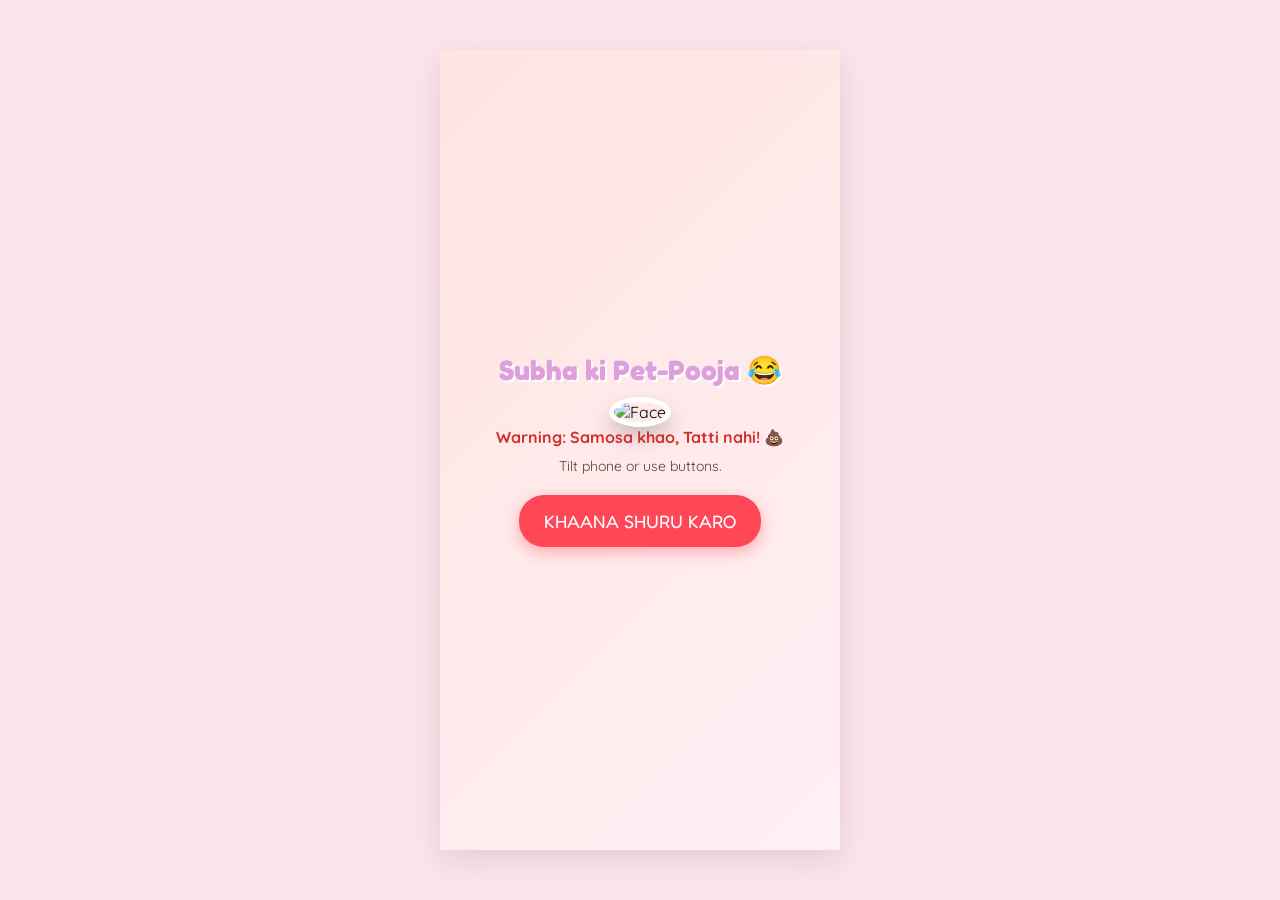
==== subha/index.html @ 6852ad38 "Create index.html" ====
<!DOCTYPE html>
<html lang="en">
<head>
    <meta charset="UTF-8">
    <meta name="viewport" content="width=device-width, initial-scale=1.0, maximum-scale=1.0, user-scalable=no">
    <title>Catch Subha's Snacks! 😂</title>
    
    <style>
        @import url('https://fonts.googleapis.com/css2?family=Fredoka+One&family=Quicksand:wght@600&display=swap');

        :root {
            --bg-peach: #ffe4e1; 
            --accent-pink: #ffb6c1; 
            --accent-purple: #dda0dd; 
            --text-color: #5c4033;
        }

        * { box-sizing: border-box; margin: 0; padding: 0; user-select: none; }

        body {
            background-color: #fce4ec; font-family: 'Quicksand', sans-serif;
            display: flex; justify-content: center; align-items: center;
            height: 100vh; overflow: hidden; touch-action: none;
        }

        #game-container {
            width: 100%; max-width: 400px; height: 100vh; max-height: 800px;
            background: linear-gradient(135deg, var(--bg-peach), #fff0f5);
            position: relative; box-shadow: 0 10px 30px rgba(0,0,0,0.1); overflow: hidden;
        }

        .screen {
            width: 100%; height: 100%; position: absolute; top: 0; left: 0;
            display: flex; flex-direction: column; justify-content: center;
            align-items: center; text-align: center; padding: 20px;
        }

        .hidden { display: none !important; }

        h1 {
            font-family: 'Fredoka One', cursive; color: var(--accent-purple);
            font-size: 28px; margin-bottom: 10px; text-shadow: 2px 2px #fff;
        }

        .mascot-img {
            width: 120px; height: 120px; border-radius: 50%; object-fit: cover;
            border: 5px solid white; box-shadow: 0 10px 20px rgba(0,0,0,0.2);
            animation: bounce 2s infinite ease-in-out;
        }

        button {
            background-color: #ff4757; color: #fff; border: none;
            padding: 15px 25px; font-size: 18px; font-family: 'Fredoka One', cursive;
            border-radius: 25px; box-shadow: 0 5px 15px rgba(255, 71, 87, 0.4); cursor: pointer;
        }
        button:active { transform: scale(0.95); }

        #ui-bar {
            position: absolute; top: 0; width: 100%; padding: 15px 20px;
            display: flex; justify-content: space-between; font-family: 'Fredoka One', cursive;
            font-size: 20px; color: var(--text-color); z-index: 10;
        }

        #funny-message, #gross-message {
            position: absolute; top: 60px; background: rgba(255, 255, 255, 0.9);
            padding: 10px 20px; border-radius: 15px; font-weight: bold;
            color: #ff4757; animation: popIn 0.3s ease-out; z-index: 5;
            border: 2px solid #ff4757;
        }

        /* Poop Message Styling - Brown */
        #gross-message { background: #8d6e63; color: #fff; border-color: #5d4037; font-size: 22px; top: 120px; }

        #play-area { position: absolute; top: 0; left: 0; width: 100%; height: calc(100% - 80px); }

        #character {
            position: absolute; bottom: 20px; left: 50%;
            transform: translateX(-50%);
            width: 70px; height: 70px; 
            border-radius: 50%; object-fit: cover;
            border: 3px solid var(--accent-purple);
            box-shadow: 0 5px 15px rgba(0,0,0,0.3);
            transition: left 0.1s ease-out, width 0.3s, filter 0.2s, transform 0.1s;
            z-index: 10;
        }

        .eating { border-color: #4CAF50 !important; filter: brightness(1.2); }
        /* Disgust makes face look sick/brownish */
        .disgust { filter: sepia(80%) hue-rotate(30deg) saturate(200%) brightness(0.8) !important; transform: translateX(-50%) scale(0.8) !important; border-color: #5d4037 !important; }

        .falling-item { position: absolute; font-size: 40px; z-index: 5; }
        .floating-score { position: absolute; font-weight: bold; font-size: 24px; animation: floatUp 1s ease-out forwards; z-index: 20; text-shadow: 1px 1px 0 #fff; }
        #controls { position: absolute; bottom: 10px; width: 100%; display: flex; justify-content: space-around; padding: 0 20px; z-index: 15; }
        .control-btn { width: 70px; height: 70px; border-radius: 50%; font-size: 30px; background: rgba(255, 255, 255, 0.7); border: 2px solid #ffb6c1; display: flex; justify-content: center; align-items: center; }

        @keyframes bounce { 0%, 100% { transform: translateY(0); } 50% { transform: translateY(-15px); } }
        @keyframes popIn { 0% { transform: scale(0.5); opacity: 0; } 100% { transform: scale(1); opacity: 1; } }
        @keyframes floatUp { 0% { opacity: 1; transform: translateY(0) scale(1); } 100% { opacity: 0; transform: translateY(-50px) scale(1.5); } }
    </style>
</head>
<body>

    <div id="game-container">
        <!-- Start Screen -->
        <div id="start-screen" class="screen">
            <h1>Subha ki Pet-Pooja 😂</h1>
            <div class="mascot">
                <img src="subha.png" alt="Face" class="mascot-img">
            </div>
            <p style="margin-bottom:10px; color:#d32f2f; font-weight:bold;">Warning: Samosa khao, Tatti nahi! 💩</p>
            <p style="margin-bottom:20px; color:#5c4033; font-size:14px;">Tilt phone or use buttons.</p>
            <button id="start-btn">KHAANA SHURU KARO</button>
        </div>

        <!-- Game Screen -->
        <div id="game-screen" class="screen hidden">
            <div id="ui-bar">
                <div id="score-display">Score: 0</div>
                <div id="timer-display">Time: 60s</div>
            </div>
            
            <div id="funny-message" class="hidden">Khana mat girana bhukkad!</div>
            <div id="gross-message" class="hidden">Chhi chhi! Tatti kha li! 🤮💩</div>

            <div id="play-area">
                <!-- Custom Face Character -->
                <img id="character" src="subha.png" alt="Subha">
            </div>

            <div id="controls">
                <button id="btn-left" class="control-btn">⬅️</button>
                <button id="btn-right" class="control-btn">➡️</button>
            </div>
        </div>

        <!-- End Screen -->
        <div id="end-screen" class="screen hidden">
            <h1 id="end-title">Time Up!</h1>
            <div class="mascot" id="end-mascot">
                <img src="subha.png" alt="Face" class="mascot-img end-mascot-img" id="result-face">
            </div>
            <h2 id="final-score-text">Score: 0</h2>
            <h3 id="rank-title">Rank</h3>
            <p id="personalized-msg" style="margin-top: 10px; font-weight: bold; color: #d32f2f; padding: 0 15px;"></p>
            <button id="restart-btn" style="margin-top: 20px;">Ek Aur Baar Khayegi? 🔁</button>
        </div>
    </div>

    <script>
        const startScreen = document.getElementById('start-screen');
        const gameScreen = document.getElementById('game-screen');
        const endScreen = document.getElementById('end-screen');
        const startBtn = document.getElementById('start-btn');
        const restartBtn = document.getElementById('restart-btn');
        const character = document.getElementById('character');
        const resultFace = document.getElementById('result-face');
        const playArea = document.getElementById('play-area');
        const scoreDisplay = document.getElementById('score-display');
        const timerDisplay = document.getElementById('timer-display');
        const funnyMessage = document.getElementById('funny-message');
        const grossMessage = document.getElementById('gross-message');

        let score = 0, timeLeft = 60, charWidth = 70;
        let gameInterval, spawnerInterval, msgInterval, animationFrameId;
        let isPlaying = false;
        let charX = 50; 
        let items = [];
        let moveDirection = 0; 
        let tiltGamma = 0; 

        const CHAR_SPEED = 6;
        const snacks = [
            { emoji: '🥟', points: 10 }, { emoji: '🍕', points: 10 },
            { emoji: '🧆', points: 10 }, { emoji: '🍔', points: 10 },
            { emoji: '🍩', points: 10 }, { emoji: '💩', points: -25 } // Tatti entry! Minus 25 point 😂
        ];

        const roasts = [
            "Subha, chair toot jayegi teri! 😂",
            "Kitna khayegi bhalu? 🐻",
            "Samosa gira toh paap lagega!",
            "Tatti se bach ke rahiyo! 💩",
            "Muh chota hai par bhookh badi!",
            "Chhi chhi kya khaa rahi hai be!"
        ];

        const audioCtx = new (window.AudioContext || window.webkitAudioContext)();
        function playSound(type) {
            if (audioCtx.state === 'suspended') audioCtx.resume();
            const osc = audioCtx.createOscillator();
            const gain = audioCtx.createGain();
            osc.connect(gain); gain.connect(audioCtx.destination);
            
            if (type === 'good') {
                osc.type = 'sine'; osc.frequency.setValueAtTime(800, audioCtx.currentTime);
                osc.frequency.exponentialRampToValueAtTime(1200, audioCtx.currentTime + 0.1);
                gain.gain.setValueAtTime(0.1, audioCtx.currentTime); gain.gain.exponentialRampToValueAtTime(0.01, audioCtx.currentTime + 0.1);
            } else { // Gross fart sound for Poop 💩
                osc.type = 'sawtooth'; osc.frequency.setValueAtTime(100, audioCtx.currentTime);
                osc.frequency.linearRampToValueAtTime(40, audioCtx.currentTime + 0.5);
                gain.gain.setValueAtTime(0.3, audioCtx.currentTime); gain.gain.exponentialRampToValueAtTime(0.01, audioCtx.currentTime + 0.5);
            }
            osc.start(); osc.stop(audioCtx.currentTime + 0.5);
        }

        function handleOrientation(event) {
            if (!isPlaying) return;
            let gamma = event.gamma; 
            if (gamma > 45) gamma = 45; if (gamma < -45) gamma = -45;
            tiltGamma = gamma / 4; 
        }

        function updateCharacterPosition() {
            if (!isPlaying) return;
            if (Math.abs(tiltGamma) > 0.5) charX += tiltGamma;
            else charX += moveDirection * CHAR_SPEED;
            
            charX = Math.max(5, Math.min(95, charX));
            character.style.left = `${charX}%`;
        }

        const startMoveLeft = (e) => { e.preventDefault(); moveDirection = -1; };
        const startMoveRight = (e) => { e.preventDefault(); moveDirection = 1; };
        const stopMove = (e) => { e.preventDefault(); moveDirection = 0; };
        document.getElementById('btn-left').addEventListener('touchstart', startMoveLeft, {passive: false});
        document.getElementById('btn-left').addEventListener('mousedown', startMoveLeft);
        document.getElementById('btn-right').addEventListener('touchstart', startMoveRight, {passive: false});
        document.getElementById('btn-right').addEventListener('mousedown', startMoveRight);
        window.addEventListener('touchend', stopMove); window.addEventListener('mouseup', stopMove);

        function spawnItem() {
            const itemData = snacks[Math.floor(Math.random() * snacks.length)];
            const itemEl = document.createElement('div');
            itemEl.classList.add('falling-item');
            itemEl.innerText = itemData.emoji;
            const startX = 10 + Math.random() * 80;
            itemEl.style.left = `${startX}%`; itemEl.style.top = `-50px`;
            playArea.appendChild(itemEl);
            items.push({ el: itemEl, x: startX, y: -50, speed: 4 + Math.random() * 5, points: itemData.points, isPoop: itemData.points < 0 });
        }

        function showFloatingScore(points, x, y) {
            const floatText = document.createElement('div');
            floatText.classList.add('floating-score');
            floatText.innerText = points > 0 ? `+${points} Yum!` : `Chhi! ${points}`;
            floatText.style.color = points > 0 ? '#ff4757' : '#8d6e63';
            floatText.style.left = `${x}%`; floatText.style.top = `${y}px`;
            playArea.appendChild(floatText);
            setTimeout(() => floatText.remove(), 1000);
        }

        function showRandomRoast() {
            funnyMessage.innerText = roasts[Math.floor(Math.random() * roasts.length)];
            funnyMessage.classList.remove('hidden');
            setTimeout(() => funnyMessage.classList.add('hidden'), 2500);
        }

        function gameLoop() {
            if (!isPlaying) return;
            updateCharacterPosition();
            
            const charRect = character.getBoundingClientRect();
            const playAreaRect = playArea.getBoundingClientRect();
            
            for (let i = items.length - 1; i >= 0; i--) {
                let item = items[i];
                item.y += item.speed; item.el.style.top = `${item.y}px`;
                const itemRect = item.el.getBoundingClientRect();
                
                if (itemRect.bottom >= charRect.top + 10 && itemRect.top <= charRect.bottom && itemRect.right >= charRect.left + 5 && itemRect.left <= charRect.right - 5) {
                    
                    score += item.points;
                    scoreDisplay.innerText = `Score: ${score}`;
                    
                    if (item.points > 0) {
                        charWidth = Math.min(180, charWidth + 3); 
                        playSound('good');
                        character.classList.add('eating');
                    } else {
                        // Tatti Logic: Muh chota ho jayega aur bimar dikhegi 😂
                        charWidth = Math.max(70, charWidth - 15); 
                        playSound('bad');
                        character.classList.add('disgust');
                        grossMessage.innerText = "Chhi chhi! Tatti kha li! 🤮💩";
                        grossMessage.classList.remove('hidden');
                        setTimeout(() => grossMessage.classList.add('hidden'), 1500);
                    }
                    
                    character.style.width = `${charWidth}px`; 
                    showFloatingScore(item.points, item.x, item.y);
                    
                    setTimeout(() => character.classList.remove('eating', 'disgust'), 300);
                    item.el.remove(); items.splice(i, 1); continue;
                }
                
                if (item.y > playAreaRect.height) { 
                    if(item.points > 0 && Math.random() > 0.7) {
                        funnyMessage.innerText = "Samosa gir gaya, par Tatti chhod di? 😂";
                        funnyMessage.classList.remove('hidden');
                        setTimeout(() => funnyMessage.classList.add('hidden'), 2000);
                    }
                    item.el.remove(); items.splice(i, 1); 
                }
            }
            animationFrameId = requestAnimationFrame(gameLoop);
        }

        function endGame() {
            isPlaying = false;
            clearInterval(gameInterval); clearInterval(spawnerInterval); clearInterval(msgInterval);
            cancelAnimationFrame(animationFrameId);
            items.forEach(item => item.el.remove()); items = [];
            
            gameScreen.classList.add('hidden'); endScreen.classList.remove('hidden');
            document.getElementById('final-score-text').innerText = `Total Score: ${score}`;
            
            const rankTitle = document.getElementById('rank-title');
            const msg = document.getElementById('personalized-msg');
            
            resultFace.style.width = `${Math.max(120, charWidth)}px`;

            // Poop Special Roasts 😂
            if (score < 0) {
                rankTitle.innerText = "Tatti-Khor Rani 💩🤮";
                msg.innerText = "Chhi Subha! Samosa chhod ke baith ke tatti kha rahi thi kya? Jaake pehle muh dho ke aa! 🤮😂";
            }
            else if (score <= 50) { 
                rankTitle.innerText = "Kuposhit (Malnourished) 🦴"; 
                msg.innerText = "Kya fayda aisi zindagi ka? 2-4 baar toh pakka gobar khaya hai tune! 😂"; 
            }
            else if (score <= 150) { 
                rankTitle.innerText = "Petu Halwai 👨‍🍳"; 
                msg.innerText = "Chalo at least tatti kam khayi hai is baar. Par diet kab shuru hogi be? 🤣"; 
            }
            else if (score <= 300) { 
                rankTitle.innerText = "Maha-Bhukkad Pro Max 🍔"; 
                msg.innerText = "Kha kha ke screen se bahar aayegi kya? Tatti se bach bach ke itna kha liya! 🤡"; 
            }
            else { 
                rankTitle.innerText = "Kumbhakaran Ki Behen 👹"; 
                msg.innerText = "Maan gaye boss! Poori dukan kha gayi! Pakka raaste ka kachra bhi saaf kiya hoga! 🤯💀"; 
            }
        }

        function initGame() {
            if (audioCtx.state === 'suspended') audioCtx.resume();
            
            if (typeof DeviceOrientationEvent !== 'undefined' && typeof DeviceOrientationEvent.requestPermission === 'function') {
                DeviceOrientationEvent.requestPermission().then(permissionState => {
                    if (permissionState === 'granted') window.addEventListener('deviceorientation', handleOrientation);
                }).catch(console.error);
            } else {
                window.addEventListener('deviceorientation', handleOrientation);
            }

            startScreen.classList.add('hidden'); endScreen.classList.add('hidden'); gameScreen.classList.remove('hidden');
            
            score = 0; timeLeft = 60; charX = 50; tiltGamma = 0; charWidth = 70;
            character.style.width = `${charWidth}px`;
            character.style.left = '50%'; character.style.transform = 'translateX(-50%)';
            scoreDisplay.innerText = `Score: ${score}`; timerDisplay.innerText = `Time: ${timeLeft}s`;
            
            isPlaying = true;
            gameInterval = setInterval(() => { timeLeft--; timerDisplay.innerText = `Time: ${timeLeft}s`; if (timeLeft <= 0) endGame(); }, 1000);
            spawnerInterval = setInterval(spawnItem, 500); 
            msgInterval = setInterval(showRandomRoast, 3000);
            gameLoop();
        }

        startBtn.addEventListener('click', initGame);
        restartBtn.addEventListener('click', initGame);
    </script>
</body>
</html>
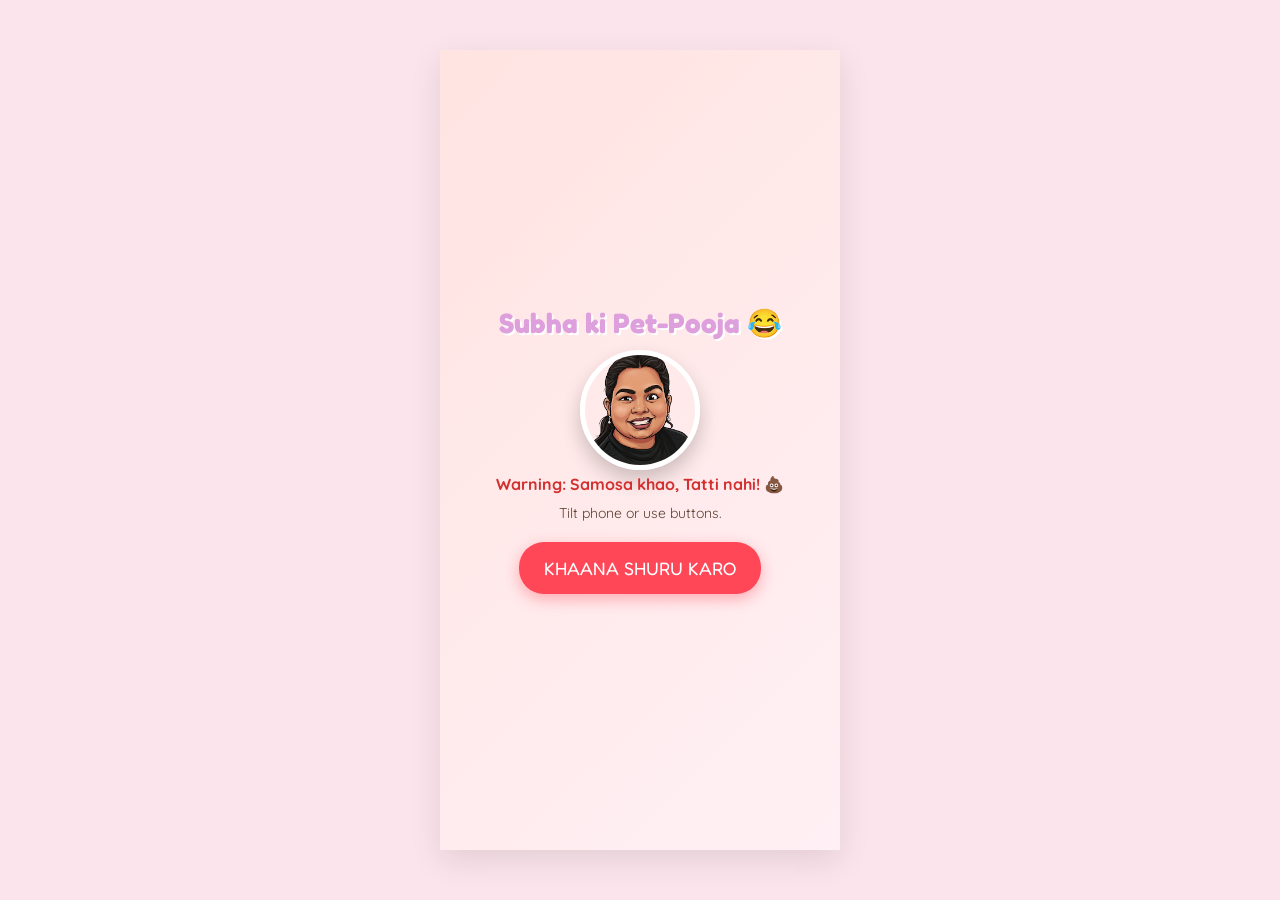
==== commit 36e71469: "Update index.html" ====
--- a/subha/index.html
+++ b/subha/index.html
@@ -20,7 +20,7 @@
         body {
             background-color: #fce4ec; font-family: 'Quicksand', sans-serif;
             display: flex; justify-content: center; align-items: center;
-            height: 100vh; overflow: hidden; touch-action: none;
+            height: 100vh; overflow: hidden; touch-action: none; /* Mobile scroll block */
         }
 
         #game-container {
@@ -90,8 +90,15 @@
 
         .falling-item { position: absolute; font-size: 40px; z-index: 5; }
         .floating-score { position: absolute; font-weight: bold; font-size: 24px; animation: floatUp 1s ease-out forwards; z-index: 20; text-shadow: 1px 1px 0 #fff; }
+        
         #controls { position: absolute; bottom: 10px; width: 100%; display: flex; justify-content: space-around; padding: 0 20px; z-index: 15; }
-        .control-btn { width: 70px; height: 70px; border-radius: 50%; font-size: 30px; background: rgba(255, 255, 255, 0.7); border: 2px solid #ffb6c1; display: flex; justify-content: center; align-items: center; }
+        
+        .control-btn { 
+            width: 70px; height: 70px; border-radius: 50%; font-size: 30px; 
+            background: rgba(255, 255, 255, 0.7); border: 2px solid #ffb6c1; 
+            display: flex; justify-content: center; align-items: center; 
+            touch-action: manipulation; /* Mobile touch delay fix */
+        }
 
         @keyframes bounce { 0%, 100% { transform: translateY(0); } 50% { transform: translateY(-15px); } }
         @keyframes popIn { 0% { transform: scale(0.5); opacity: 0; } 100% { transform: scale(1); opacity: 1; } }
@@ -167,12 +174,13 @@
         let items = [];
         let moveDirection = 0; 
         let tiltGamma = 0; 
+        let audioCtx; // Audio context declared globally for mobile fix
 
         const CHAR_SPEED = 6;
         const snacks = [
             { emoji: '🥟', points: 10 }, { emoji: '🍕', points: 10 },
             { emoji: '🧆', points: 10 }, { emoji: '🍔', points: 10 },
-            { emoji: '🍩', points: 10 }, { emoji: '💩', points: -25 } // Tatti entry! Minus 25 point 😂
+            { emoji: '🍩', points: 10 }, { emoji: '💩', points: -25 }
         ];
 
         const roasts = [
@@ -184,23 +192,25 @@
             "Chhi chhi kya khaa rahi hai be!"
         ];
 
-        const audioCtx = new (window.AudioContext || window.webkitAudioContext)();
         function playSound(type) {
-            if (audioCtx.state === 'suspended') audioCtx.resume();
-            const osc = audioCtx.createOscillator();
-            const gain = audioCtx.createGain();
-            osc.connect(gain); gain.connect(audioCtx.destination);
-            
-            if (type === 'good') {
-                osc.type = 'sine'; osc.frequency.setValueAtTime(800, audioCtx.currentTime);
-                osc.frequency.exponentialRampToValueAtTime(1200, audioCtx.currentTime + 0.1);
-                gain.gain.setValueAtTime(0.1, audioCtx.currentTime); gain.gain.exponentialRampToValueAtTime(0.01, audioCtx.currentTime + 0.1);
-            } else { // Gross fart sound for Poop 💩
-                osc.type = 'sawtooth'; osc.frequency.setValueAtTime(100, audioCtx.currentTime);
-                osc.frequency.linearRampToValueAtTime(40, audioCtx.currentTime + 0.5);
-                gain.gain.setValueAtTime(0.3, audioCtx.currentTime); gain.gain.exponentialRampToValueAtTime(0.01, audioCtx.currentTime + 0.5);
-            }
-            osc.start(); osc.stop(audioCtx.currentTime + 0.5);
+            try {
+                if (!audioCtx) return;
+                if (audioCtx.state === 'suspended') audioCtx.resume();
+                const osc = audioCtx.createOscillator();
+                const gain = audioCtx.createGain();
+                osc.connect(gain); gain.connect(audioCtx.destination);
+                
+                if (type === 'good') {
+                    osc.type = 'sine'; osc.frequency.setValueAtTime(800, audioCtx.currentTime);
+                    osc.frequency.exponentialRampToValueAtTime(1200, audioCtx.currentTime + 0.1);
+                    gain.gain.setValueAtTime(0.1, audioCtx.currentTime); gain.gain.exponentialRampToValueAtTime(0.01, audioCtx.currentTime + 0.1);
+                } else { 
+                    osc.type = 'sawtooth'; osc.frequency.setValueAtTime(100, audioCtx.currentTime);
+                    osc.frequency.linearRampToValueAtTime(40, audioCtx.currentTime + 0.5);
+                    gain.gain.setValueAtTime(0.3, audioCtx.currentTime); gain.gain.exponentialRampToValueAtTime(0.01, audioCtx.currentTime + 0.5);
+                }
+                osc.start(); osc.stop(audioCtx.currentTime + 0.5);
+            } catch (e) { console.log("Audio Error", e); }
         }
 
         function handleOrientation(event) {
@@ -219,9 +229,11 @@
             character.style.left = `${charX}%`;
         }
 
+        // Mobile Controls
         const startMoveLeft = (e) => { e.preventDefault(); moveDirection = -1; };
         const startMoveRight = (e) => { e.preventDefault(); moveDirection = 1; };
         const stopMove = (e) => { e.preventDefault(); moveDirection = 0; };
+        
         document.getElementById('btn-left').addEventListener('touchstart', startMoveLeft, {passive: false});
         document.getElementById('btn-left').addEventListener('mousedown', startMoveLeft);
         document.getElementById('btn-right').addEventListener('touchstart', startMoveRight, {passive: false});
@@ -236,7 +248,7 @@
             const startX = 10 + Math.random() * 80;
             itemEl.style.left = `${startX}%`; itemEl.style.top = `-50px`;
             playArea.appendChild(itemEl);
-            items.push({ el: itemEl, x: startX, y: -50, speed: 4 + Math.random() * 5, points: itemData.points, isPoop: itemData.points < 0 });
+            items.push({ el: itemEl, x: startX, y: -50, speed: 4 + Math.random() * 5, points: itemData.points });
         }
 
         function showFloatingScore(points, x, y) {
@@ -277,7 +289,6 @@
                         playSound('good');
                         character.classList.add('eating');
                     } else {
-                        // Tatti Logic: Muh chota ho jayega aur bimar dikhegi 😂
                         charWidth = Math.max(70, charWidth - 15); 
                         playSound('bad');
                         character.classList.add('disgust');
@@ -294,11 +305,6 @@
                 }
                 
                 if (item.y > playAreaRect.height) { 
-                    if(item.points > 0 && Math.random() > 0.7) {
-                        funnyMessage.innerText = "Samosa gir gaya, par Tatti chhod di? 😂";
-                        funnyMessage.classList.remove('hidden');
-                        setTimeout(() => funnyMessage.classList.add('hidden'), 2000);
-                    }
                     item.el.remove(); items.splice(i, 1); 
                 }
             }
@@ -316,10 +322,8 @@
             
             const rankTitle = document.getElementById('rank-title');
             const msg = document.getElementById('personalized-msg');
-            
             resultFace.style.width = `${Math.max(120, charWidth)}px`;
 
-            // Poop Special Roasts 😂
             if (score < 0) {
                 rankTitle.innerText = "Tatti-Khor Rani 💩🤮";
                 msg.innerText = "Chhi Subha! Samosa chhod ke baith ke tatti kha rahi thi kya? Jaake pehle muh dho ke aa! 🤮😂";
@@ -342,16 +346,29 @@
             }
         }
 
-        function initGame() {
-            if (audioCtx.state === 'suspended') audioCtx.resume();
-            
-            if (typeof DeviceOrientationEvent !== 'undefined' && typeof DeviceOrientationEvent.requestPermission === 'function') {
-                DeviceOrientationEvent.requestPermission().then(permissionState => {
-                    if (permissionState === 'granted') window.addEventListener('deviceorientation', handleOrientation);
-                }).catch(console.error);
-            } else {
-                window.addEventListener('deviceorientation', handleOrientation);
-            }
+        function initGame(e) {
+            if(e && e.type === 'touchstart') e.preventDefault(); // Sirf touch ko block karenge double fire rokne ke liye
+            
+            // Audio Context Fix for Mobile Browsers
+            if (!audioCtx) {
+                try {
+                    audioCtx = new (window.AudioContext || window.webkitAudioContext)();
+                } catch(err) { console.log("Audio not supported"); }
+            }
+            if (audioCtx && audioCtx.state === 'suspended') {
+                audioCtx.resume();
+            }
+            
+            // Gyroscope API request
+            try {
+                if (typeof DeviceOrientationEvent !== 'undefined' && typeof DeviceOrientationEvent.requestPermission === 'function') {
+                    DeviceOrientationEvent.requestPermission().then(permissionState => {
+                        if (permissionState === 'granted') window.addEventListener('deviceorientation', handleOrientation);
+                    }).catch(console.error);
+                } else {
+                    window.addEventListener('deviceorientation', handleOrientation);
+                }
+            } catch(err) {}
 
             startScreen.classList.add('hidden'); endScreen.classList.add('hidden'); gameScreen.classList.remove('hidden');
             
@@ -367,8 +384,11 @@
             gameLoop();
         }
 
+        // Event listeners for desktop click and mobile touch
         startBtn.addEventListener('click', initGame);
+        startBtn.addEventListener('touchstart', initGame, {passive: false});
         restartBtn.addEventListener('click', initGame);
+        restartBtn.addEventListener('touchstart', initGame, {passive: false});
     </script>
 </body>
 </html>
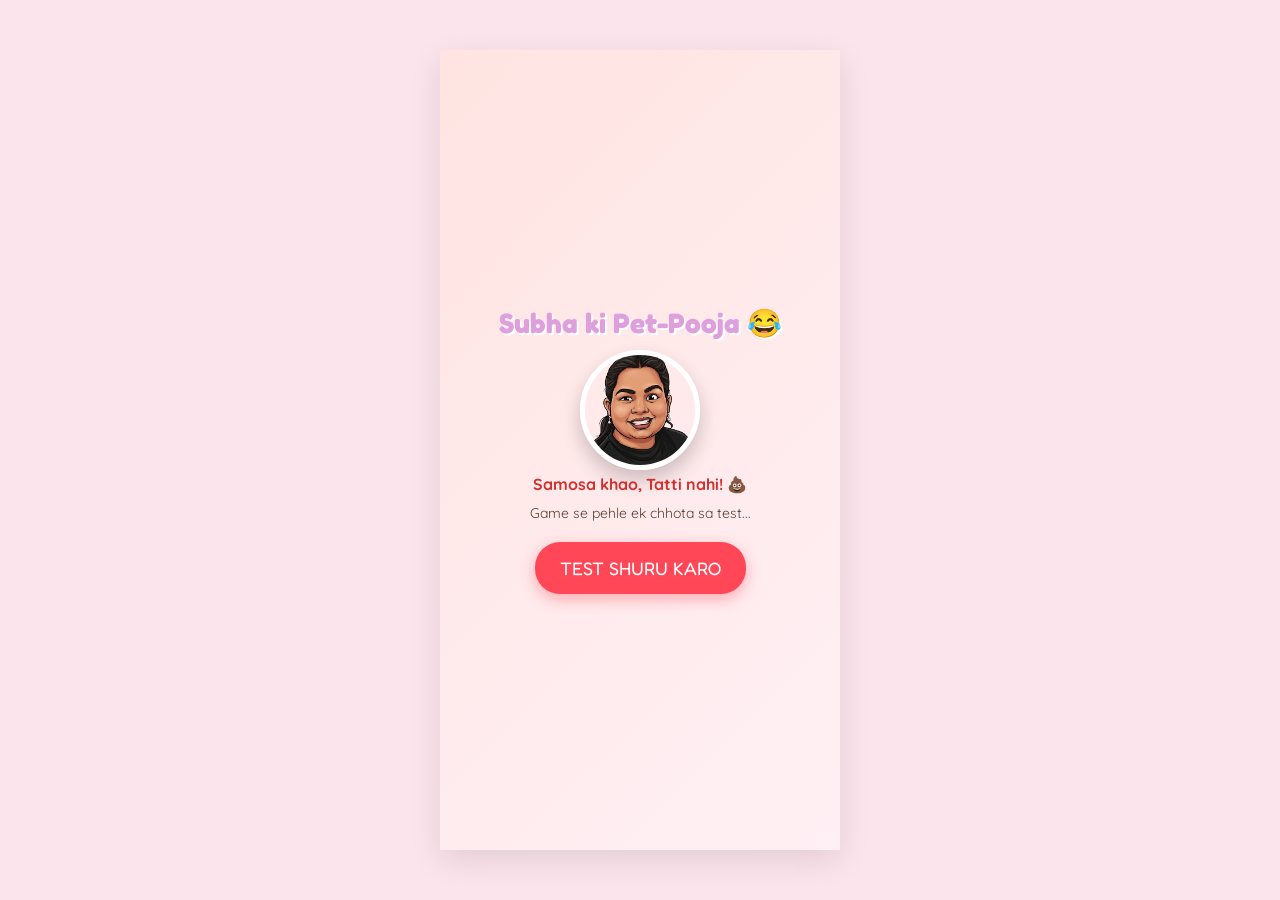
==== commit aea3d818: "Update index.html" ====
--- a/subha/index.html
+++ b/subha/index.html
@@ -20,7 +20,7 @@
         body {
             background-color: #fce4ec; font-family: 'Quicksand', sans-serif;
             display: flex; justify-content: center; align-items: center;
-            height: 100vh; overflow: hidden; touch-action: none; /* Mobile scroll block */
+            height: 100vh; overflow: hidden; touch-action: none;
         }
 
         #game-container {
@@ -37,10 +37,12 @@
 
         .hidden { display: none !important; }
 
-        h1 {
+        h1, h2 {
             font-family: 'Fredoka One', cursive; color: var(--accent-purple);
-            font-size: 28px; margin-bottom: 10px; text-shadow: 2px 2px #fff;
-        }
+            text-shadow: 2px 2px #fff;
+        }
+        h1 { font-size: 28px; margin-bottom: 10px; }
+        h2 { font-size: 22px; margin-bottom: 20px; color: #ff4757; }
 
         .mascot-img {
             width: 120px; height: 120px; border-radius: 50%; object-fit: cover;
@@ -52,8 +54,24 @@
             background-color: #ff4757; color: #fff; border: none;
             padding: 15px 25px; font-size: 18px; font-family: 'Fredoka One', cursive;
             border-radius: 25px; box-shadow: 0 5px 15px rgba(255, 71, 87, 0.4); cursor: pointer;
+            transition: transform 0.1s;
         }
         button:active { transform: scale(0.95); }
+
+        /* Quiz Styles */
+        #quiz-options { display: flex; flex-direction: column; gap: 15px; width: 100%; }
+        .quiz-btn { background-color: var(--accent-purple); font-size: 16px; padding: 12px; }
+
+        /* Roast Toast Message */
+        #roast-toast {
+            position: absolute; top: 40%; left: 50%; transform: translate(-50%, -50%) scale(0.5);
+            background: rgba(255, 255, 255, 0.95); border: 3px solid #ff4757;
+            color: #ff4757; padding: 20px; border-radius: 20px;
+            font-family: 'Fredoka One', cursive; font-size: 20px; width: 85%;
+            z-index: 50; opacity: 0; pointer-events: none; transition: all 0.3s ease-out;
+            box-shadow: 0 10px 30px rgba(0,0,0,0.3);
+        }
+        #roast-toast.show { opacity: 1; transform: translate(-50%, -50%) scale(1); }
 
         #ui-bar {
             position: absolute; top: 0; width: 100%; padding: 15px 20px;
@@ -64,28 +82,22 @@
         #funny-message, #gross-message {
             position: absolute; top: 60px; background: rgba(255, 255, 255, 0.9);
             padding: 10px 20px; border-radius: 15px; font-weight: bold;
-            color: #ff4757; animation: popIn 0.3s ease-out; z-index: 5;
-            border: 2px solid #ff4757;
-        }
-
-        /* Poop Message Styling - Brown */
+            color: #ff4757; animation: popIn 0.3s ease-out; z-index: 5; border: 2px solid #ff4757;
+        }
+
         #gross-message { background: #8d6e63; color: #fff; border-color: #5d4037; font-size: 22px; top: 120px; }
 
         #play-area { position: absolute; top: 0; left: 0; width: 100%; height: calc(100% - 80px); }
 
         #character {
             position: absolute; bottom: 20px; left: 50%;
-            transform: translateX(-50%);
-            width: 70px; height: 70px; 
+            transform: translateX(-50%); width: 70px; height: 70px; 
             border-radius: 50%; object-fit: cover;
-            border: 3px solid var(--accent-purple);
-            box-shadow: 0 5px 15px rgba(0,0,0,0.3);
-            transition: left 0.1s ease-out, width 0.3s, filter 0.2s, transform 0.1s;
-            z-index: 10;
+            border: 3px solid var(--accent-purple); box-shadow: 0 5px 15px rgba(0,0,0,0.3);
+            transition: left 0.1s ease-out, width 0.3s, filter 0.2s, transform 0.1s; z-index: 10;
         }
 
         .eating { border-color: #4CAF50 !important; filter: brightness(1.2); }
-        /* Disgust makes face look sick/brownish */
         .disgust { filter: sepia(80%) hue-rotate(30deg) saturate(200%) brightness(0.8) !important; transform: translateX(-50%) scale(0.8) !important; border-color: #5d4037 !important; }
 
         .falling-item { position: absolute; font-size: 40px; z-index: 5; }
@@ -97,7 +109,7 @@
             width: 70px; height: 70px; border-radius: 50%; font-size: 30px; 
             background: rgba(255, 255, 255, 0.7); border: 2px solid #ffb6c1; 
             display: flex; justify-content: center; align-items: center; 
-            touch-action: manipulation; /* Mobile touch delay fix */
+            touch-action: manipulation; 
         }
 
         @keyframes bounce { 0%, 100% { transform: translateY(0); } 50% { transform: translateY(-15px); } }
@@ -108,39 +120,51 @@
 <body>
 
     <div id="game-container">
-        <!-- Start Screen -->
+        
+        <!-- Screen 1: Start Screen -->
         <div id="start-screen" class="screen">
             <h1>Subha ki Pet-Pooja 😂</h1>
             <div class="mascot">
                 <img src="subha.png" alt="Face" class="mascot-img">
             </div>
-            <p style="margin-bottom:10px; color:#d32f2f; font-weight:bold;">Warning: Samosa khao, Tatti nahi! 💩</p>
-            <p style="margin-bottom:20px; color:#5c4033; font-size:14px;">Tilt phone or use buttons.</p>
-            <button id="start-btn">KHAANA SHURU KARO</button>
+            <p style="margin-bottom:10px; color:#d32f2f; font-weight:bold;">Samosa khao, Tatti nahi! 💩</p>
+            <p style="margin-bottom:20px; color:#5c4033; font-size:14px;">Game se pehle ek chhota sa test...</p>
+            <button id="start-btn">TEST SHURU KARO</button>
         </div>
 
-        <!-- Game Screen -->
+        <!-- Screen 2: Funny Quiz Screen -->
+        <div id="quiz-screen" class="screen hidden">
+            <h1 style="font-size: 20px; color: #5c4033;">Sachai Ka Samna 🤡</h1>
+            <div class="mascot">
+                <img src="subha.png" alt="Face" class="mascot-img" style="width: 80px; height: 80px; animation: none;">
+            </div>
+            <h2 id="quiz-question">Question here?</h2>
+            <div id="quiz-options">
+                <!-- Buttons will be injected here -->
+            </div>
+        </div>
+
+        <!-- Roast Toast -->
+        <div id="roast-toast">Roast text here</div>
+
+        <!-- Screen 3: Game Screen -->
         <div id="game-screen" class="screen hidden">
             <div id="ui-bar">
                 <div id="score-display">Score: 0</div>
                 <div id="timer-display">Time: 60s</div>
             </div>
-            
             <div id="funny-message" class="hidden">Khana mat girana bhukkad!</div>
             <div id="gross-message" class="hidden">Chhi chhi! Tatti kha li! 🤮💩</div>
-
             <div id="play-area">
-                <!-- Custom Face Character -->
                 <img id="character" src="subha.png" alt="Subha">
             </div>
-
             <div id="controls">
                 <button id="btn-left" class="control-btn">⬅️</button>
                 <button id="btn-right" class="control-btn">➡️</button>
             </div>
         </div>
 
-        <!-- End Screen -->
+        <!-- Screen 4: End Screen -->
         <div id="end-screen" class="screen hidden">
             <h1 id="end-title">Time Up!</h1>
             <div class="mascot" id="end-mascot">
@@ -154,11 +178,19 @@
     </div>
 
     <script>
+        // DOM Elements
         const startScreen = document.getElementById('start-screen');
+        const quizScreen = document.getElementById('quiz-screen');
         const gameScreen = document.getElementById('game-screen');
         const endScreen = document.getElementById('end-screen');
+        
         const startBtn = document.getElementById('start-btn');
         const restartBtn = document.getElementById('restart-btn');
+        
+        const quizQuestion = document.getElementById('quiz-question');
+        const quizOptions = document.getElementById('quiz-options');
+        const roastToast = document.getElementById('roast-toast');
+        
         const character = document.getElementById('character');
         const resultFace = document.getElementById('result-face');
         const playArea = document.getElementById('play-area');
@@ -167,29 +199,102 @@
         const funnyMessage = document.getElementById('funny-message');
         const grossMessage = document.getElementById('gross-message');
 
+        // --- FUNNY QUIZ LOGIC ---
+        const quizData = [
+            {
+                q: "Sach sach batana... Din me kitni baar khati ho?",
+                options: [
+                    { text: "Bas 3 baar", roast: "Safed Jhooth! Beech ka namkeen aur biscuit kaun ginega? 🤥" },
+                    { text: "Jab tak pet na phat jaye", roast: "Waah! Itni honesty dekh ke rona aa gaya 😂" },
+                    { text: "Main toh hawa khati hu", roast: "Hawa khati hai ya Hawa banati hai? 💨💩" }
+                ]
+            },
+            {
+                q: "Raste me 500 ka note aur 1 plate Momos mil jaye toh?",
+                options: [
+                    { text: "500 ka note uthaungi", roast: "Jhoothi! Tu note se pehle momos thusega! 🥟🤡" },
+                    { text: "Momos kha lungi", roast: "Pata hi tha mujhe... Petu halwai! 👨‍🍳" },
+                    { text: "Dono rakh lungi", roast: "Bikhari aur Bhukkad dono ek hi aurat me! 🤣" }
+                ]
+            },
+            {
+                q: "Tumhara Diet plan kab se shuru ho raha hai?",
+                options: [
+                    { text: "Kal se pakka!", roast: "Tera 'Kal' aur 'Acche Din', dono kabhi nahi aate! 🤣" },
+                    { text: "Monday se", roast: "Pichle 4 saal se yahi Monday chal raha hai tera! 💀" },
+                    { text: "Diet kya hota hai?", roast: "Shabaash! Ab seedha bed todne ka plan hai! 🛏️💥" }
+                ]
+            }
+        ];
+
+        let currentQIndex = 0;
+        let audioCtx; 
+
+        function initQuiz(e) {
+            if(e && e.type === 'touchstart') e.preventDefault();
+            
+            // Init Audio Context early on first tap
+            if (!audioCtx) {
+                try { audioCtx = new (window.AudioContext || window.webkitAudioContext)(); } catch(err) {}
+            }
+            if (audioCtx && audioCtx.state === 'suspended') audioCtx.resume();
+            
+            startScreen.classList.add('hidden');
+            quizScreen.classList.remove('hidden');
+            currentQIndex = 0;
+            loadQuestion();
+        }
+
+        function loadQuestion() {
+            if (currentQIndex >= quizData.length) {
+                // Quiz done, Start Game
+                quizScreen.classList.add('hidden');
+                initGame();
+                return;
+            }
+            const currentQ = quizData[currentQIndex];
+            quizQuestion.innerText = currentQ.q;
+            quizOptions.innerHTML = '';
+            
+            currentQ.options.forEach(opt => {
+                const btn = document.createElement('button');
+                btn.className = 'quiz-btn';
+                btn.innerText = opt.text;
+                btn.onclick = () => handleQuizAnswer(opt.roast);
+                quizOptions.appendChild(btn);
+            });
+        }
+
+        function handleQuizAnswer(roastText) {
+            // Disable buttons to prevent double click
+            document.querySelectorAll('.quiz-btn').forEach(b => b.disabled = true);
+            
+            playSound('bad'); // Play funny buzzer sound for the roast
+            
+            roastToast.innerText = roastText;
+            roastToast.classList.add('show');
+            
+            setTimeout(() => {
+                roastToast.classList.remove('show');
+                currentQIndex++;
+                setTimeout(loadQuestion, 300); // Load next Q after fade out
+            }, 3000); // Show roast for 3 seconds
+        }
+
+        // --- GAME LOGIC ---
         let score = 0, timeLeft = 60, charWidth = 70;
         let gameInterval, spawnerInterval, msgInterval, animationFrameId;
         let isPlaying = false;
-        let charX = 50; 
-        let items = [];
-        let moveDirection = 0; 
-        let tiltGamma = 0; 
-        let audioCtx; // Audio context declared globally for mobile fix
-
+        let charX = 50, items = [], moveDirection = 0, tiltGamma = 0; 
         const CHAR_SPEED = 6;
         const snacks = [
             { emoji: '🥟', points: 10 }, { emoji: '🍕', points: 10 },
             { emoji: '🧆', points: 10 }, { emoji: '🍔', points: 10 },
             { emoji: '🍩', points: 10 }, { emoji: '💩', points: -25 }
         ];
-
-        const roasts = [
-            "Subha, chair toot jayegi teri! 😂",
-            "Kitna khayegi bhalu? 🐻",
-            "Samosa gira toh paap lagega!",
-            "Tatti se bach ke rahiyo! 💩",
-            "Muh chota hai par bhookh badi!",
-            "Chhi chhi kya khaa rahi hai be!"
+        const gameRoasts = [
+            "Chair toot jayegi teri! 😂", "Kitna khayegi bhalu? 🐻", "Samosa gira toh paap lagega!",
+            "Tatti se bach ke rahiyo! 💩", "Muh chota hai par bhookh badi!", "Chhi chhi kya khaa rahi hai be!"
         ];
 
         function playSound(type) {
@@ -210,7 +315,7 @@
                     gain.gain.setValueAtTime(0.3, audioCtx.currentTime); gain.gain.exponentialRampToValueAtTime(0.01, audioCtx.currentTime + 0.5);
                 }
                 osc.start(); osc.stop(audioCtx.currentTime + 0.5);
-            } catch (e) { console.log("Audio Error", e); }
+            } catch (e) { }
         }
 
         function handleOrientation(event) {
@@ -224,7 +329,6 @@
             if (!isPlaying) return;
             if (Math.abs(tiltGamma) > 0.5) charX += tiltGamma;
             else charX += moveDirection * CHAR_SPEED;
-            
             charX = Math.max(5, Math.min(95, charX));
             character.style.left = `${charX}%`;
         }
@@ -262,7 +366,7 @@
         }
 
         function showRandomRoast() {
-            funnyMessage.innerText = roasts[Math.floor(Math.random() * roasts.length)];
+            funnyMessage.innerText = gameRoasts[Math.floor(Math.random() * gameRoasts.length)];
             funnyMessage.classList.remove('hidden');
             setTimeout(() => funnyMessage.classList.add('hidden'), 2500);
         }
@@ -270,7 +374,6 @@
         function gameLoop() {
             if (!isPlaying) return;
             updateCharacterPosition();
-            
             const charRect = character.getBoundingClientRect();
             const playAreaRect = playArea.getBoundingClientRect();
             
@@ -280,33 +383,25 @@
                 const itemRect = item.el.getBoundingClientRect();
                 
                 if (itemRect.bottom >= charRect.top + 10 && itemRect.top <= charRect.bottom && itemRect.right >= charRect.left + 5 && itemRect.left <= charRect.right - 5) {
-                    
                     score += item.points;
                     scoreDisplay.innerText = `Score: ${score}`;
                     
                     if (item.points > 0) {
                         charWidth = Math.min(180, charWidth + 3); 
-                        playSound('good');
-                        character.classList.add('eating');
+                        playSound('good'); character.classList.add('eating');
                     } else {
                         charWidth = Math.max(70, charWidth - 15); 
-                        playSound('bad');
-                        character.classList.add('disgust');
+                        playSound('bad'); character.classList.add('disgust');
                         grossMessage.innerText = "Chhi chhi! Tatti kha li! 🤮💩";
                         grossMessage.classList.remove('hidden');
                         setTimeout(() => grossMessage.classList.add('hidden'), 1500);
                     }
-                    
                     character.style.width = `${charWidth}px`; 
                     showFloatingScore(item.points, item.x, item.y);
-                    
                     setTimeout(() => character.classList.remove('eating', 'disgust'), 300);
                     item.el.remove(); items.splice(i, 1); continue;
                 }
-                
-                if (item.y > playAreaRect.height) { 
-                    item.el.remove(); items.splice(i, 1); 
-                }
+                if (item.y > playAreaRect.height) { item.el.remove(); items.splice(i, 1); }
             }
             animationFrameId = requestAnimationFrame(gameLoop);
         }
@@ -347,19 +442,8 @@
         }
 
         function initGame(e) {
-            if(e && e.type === 'touchstart') e.preventDefault(); // Sirf touch ko block karenge double fire rokne ke liye
-            
-            // Audio Context Fix for Mobile Browsers
-            if (!audioCtx) {
-                try {
-                    audioCtx = new (window.AudioContext || window.webkitAudioContext)();
-                } catch(err) { console.log("Audio not supported"); }
-            }
-            if (audioCtx && audioCtx.state === 'suspended') {
-                audioCtx.resume();
-            }
-            
-            // Gyroscope API request
+            if(e && e.type === 'touchstart') e.preventDefault(); 
+            
             try {
                 if (typeof DeviceOrientationEvent !== 'undefined' && typeof DeviceOrientationEvent.requestPermission === 'function') {
                     DeviceOrientationEvent.requestPermission().then(permissionState => {
@@ -370,7 +454,10 @@
                 }
             } catch(err) {}
 
-            startScreen.classList.add('hidden'); endScreen.classList.add('hidden'); gameScreen.classList.remove('hidden');
+            startScreen.classList.add('hidden'); 
+            quizScreen.classList.add('hidden'); 
+            endScreen.classList.add('hidden'); 
+            gameScreen.classList.remove('hidden');
             
             score = 0; timeLeft = 60; charX = 50; tiltGamma = 0; charWidth = 70;
             character.style.width = `${charWidth}px`;
@@ -384,9 +471,11 @@
             gameLoop();
         }
 
-        // Event listeners for desktop click and mobile touch
-        startBtn.addEventListener('click', initGame);
-        startBtn.addEventListener('touchstart', initGame, {passive: false});
+        // Start button ab pehle Quiz start karega
+        startBtn.addEventListener('click', initQuiz);
+        startBtn.addEventListener('touchstart', initQuiz, {passive: false});
+        
+        // End screen se seedha Game start hoga (dobara quiz nahi)
         restartBtn.addEventListener('click', initGame);
         restartBtn.addEventListener('touchstart', initGame, {passive: false});
     </script>
